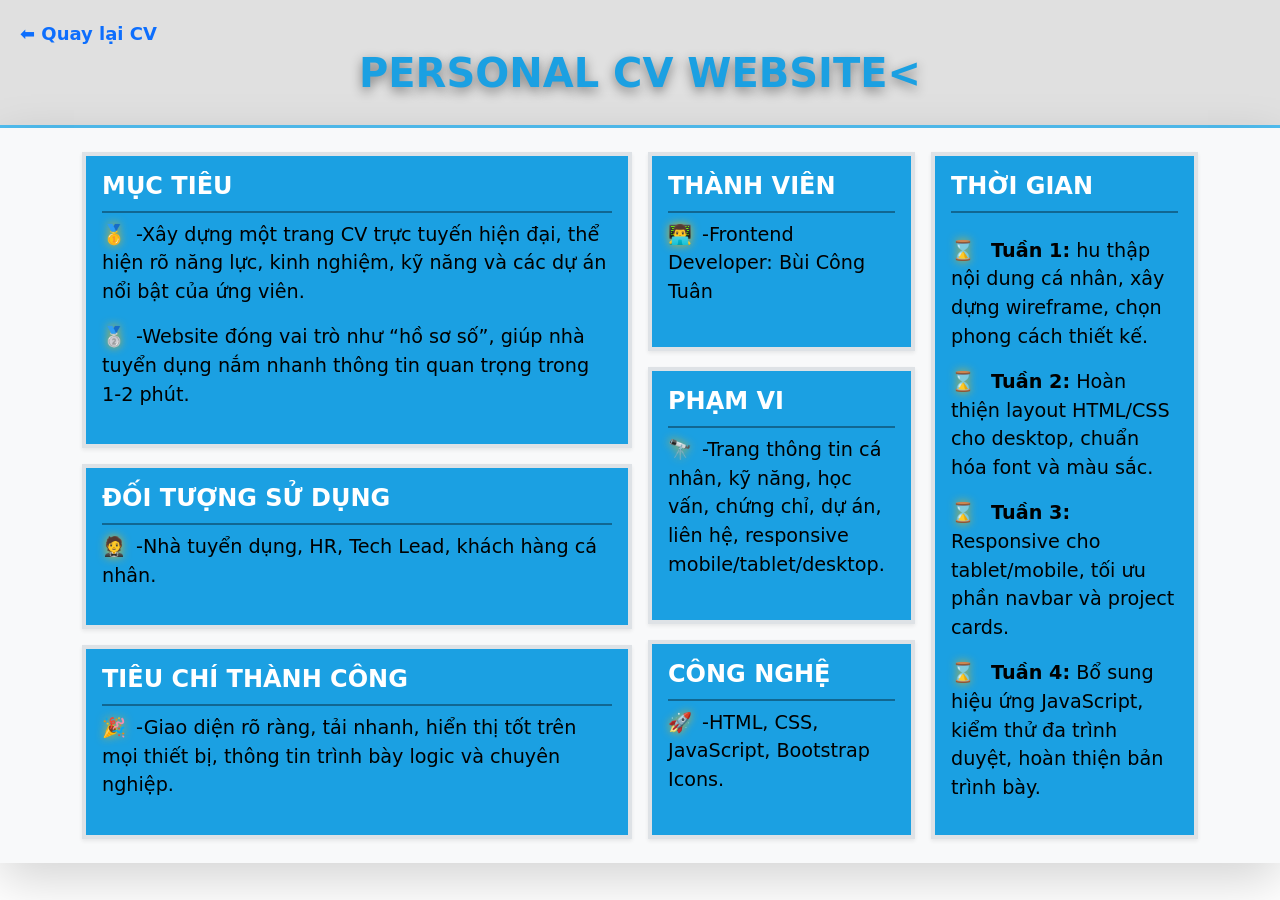
==== project/project-cv.html @ 1441276e "Add files via upload" ====
<!doctype html>
<html lang="en">
  <head>
    <meta charset="UTF-8" />
    <meta name="viewport" content="width=device-width, initial-scale=1.0" />
    <title>project-pet</title>
    <link
      href="https://cdn.jsdelivr.net/npm/bootstrap@5.3.8/dist/css/bootstrap.min.css"
      rel="stylesheet"
      integrity="sha384-sRIl4kxILFvY47J16cr9ZwB07vP4J8+LH7qKQnuqkuIAvNWLzeN8tE5YBujZqJLB"
      crossorigin="anonymous"
    />
    <link rel="stylesheet" href="project.css" />
  </head>
  <body>
    <header>
      <a href="/Assignment 03 Stater/index.html">⬅️ Quay lại CV</a>
      <h1 class="text-primary">PERSONAL CV WEBSITE<</h1>
    </header>
    <main class="container-fluid p-4 bg-light text-black shadow-lg">
      <div class="container">
        <div class="row g-3">
          <div class="col-lg-6 d-flex">
            <div class="d-flex flex-column h-100 gap-3">
              <div class="p-3 border border-4 bg-primary flex-grow-1 shadow-sm">
                <h2 class="text-white fw-bold fs-4">MỤC TIÊU</h2>
                <div>
                  <p>
                    <span class="icon">🥇</span>-Xây dựng một trang CV trực
                    tuyến hiện đại, thể hiện rõ năng lực, kinh nghiệm, kỹ năng
                    và các dự án nổi bật của ứng viên.
                  </p>
                  <p>
                    <span class="icon">🥈</span>-Website đóng vai trò như “hồ sơ
                    số”, giúp nhà tuyển dụng nắm nhanh thông tin quan trọng
                    trong 1-2 phút.
                  </p>
                </div>
              </div>
              <div class="p-3 border border-4 bg-primary flex-grow-1 shadow-sm">
                <h2 class="text-white fw-bold fs-4">ĐỐI TƯỢNG SỬ DỤNG</h2>
                <p>
                  <span class="icon">🤵</span>-Nhà tuyển dụng, HR, Tech Lead,
                  khách hàng cá nhân.
                </p>
              </div>
              <div class="p-3 border border-4 bg-primary flex-grow-1 shadow-sm">
                <h2 class="text-white fw-bold fs-4">TIÊU CHÍ THÀNH CÔNG</h2>
                <p>
                  <span class="icon">🎉</span>-Giao diện rõ ràng, tải nhanh,
                  hiển thị tốt trên mọi thiết bị, thông tin trình bày logic và
                  chuyên nghiệp.
                </p>
              </div>
            </div>
          </div>
          <div class="col-lg-3 d-flex">
            <div class="d-flex flex-column h-100 gap-3">
              <div class="p-3 border border-4 bg-primary flex-grow-1 shadow-sm">
                <h2 class="text-white fw-bold fs-4">THÀNH VIÊN</h2>
                <p>
                  <span class="icon">👨‍💻</span>-Frontend Developer: Bùi Công Tuân
                </p>
              </div>
              <div class="p-3 border border-4 bg-primary flex-grow-1 shadow-sm">
                <h2 class="text-white fw-bold fs-4">PHẠM VI</h2>
                <p>
                  <span class="icon">🔭</span>-Trang thông tin cá nhân, kỹ năng,
                  học vấn, chứng chỉ, dự án, liên hệ, responsive
                  mobile/tablet/desktop.
                </p>
              </div>
              <div class="p-3 border border-4 bg-primary flex-grow-1 shadow-sm">
                <h2 class="text-white fw-bold fs-4">CÔNG NGHỆ</h2>
                <p>
                  <span class="icon">🚀</span>-HTML, CSS, JavaScript, Bootstrap
                  Icons.
                </p>
              </div>
            </div>
          </div>

          <div class="col-lg-3">
            <div class="p-3 border border-4 bg-primary h-100 shadow-sm">
              <h2 class="text-white fw-bold fs-4">THỜI GIAN</h2>
              <div class="mt-4">
                <p>
                  <span class="icon">⌛</span> <b>Tuần 1:</b> hu thập nội dung
                  cá nhân, xây dựng wireframe, chọn phong cách thiết kế.
                </p>
                <p>
                  <span class="icon">⌛</span> <b>Tuần 2:</b> Hoàn thiện layout
                  HTML/CSS cho desktop, chuẩn hóa font và màu sắc.
                </p>
                <p>
                  <span class="icon">⌛</span> <b>Tuần 3:</b> Responsive cho
                  tablet/mobile, tối ưu phần navbar và project cards.
                </p>

                <p>
                  <span class="icon">⌛</span> <b>Tuần 4:</b> Bổ sung hiệu ứng
                  JavaScript, kiểm thử đa trình duyệt, hoàn thiện bản trình bày.
                </p>
              </div>
            </div>
          </div>
        </div>
      </div>
    </main>
    <script
      src="https://cdn.jsdelivr.net/npm/bootstrap@5.3.8/dist/js/bootstrap.bundle.min.js"
      integrity="sha384-FKyoEForCGlyvwx9Hj09JcYn3nv7wiPVlz7YYwJrWVcXK/BmnVDxM+D2scQbITxI"
      crossorigin="anonymous"
    ></script>
  </body>
</html>
---- project/project.css ----
/* Can thiệp vào gốc (root) của toàn bộ trang web */
:root {
  /* Thay đổi màu primary gốc thành màu xanh thương hiệu của em */
  --bs-primary: #1ba0e2;

  /* BÍ KÍP: Bootstrap 5 cần thêm mã RGB để tính toán độ trong suốt (opacity) */
  /* Mã HEX #1ba0e2 đổi sang RGB là 27, 160, 226 */
  --bs-primary-rgb: 27, 160, 226;
}
body {
  font-size: larger;
  color: #333333;
}
header {
  background: #e0e0e0;
  padding: 20px;
  border-bottom: 3px solid #50bef1;
}
h1 {
  text-align: center;
  font-weight: bold;
  text-shadow: 0 4px 12px rgba(0, 0, 0, 0.45);
}
header a {
  font-weight: bold;
  text-decoration: none;
  font-size: large;
}
main h2 {
  border-bottom: 2px solid rgba(0, 0, 0, 0.356);
  padding-bottom: 10px;
}
.bg-warning {
  box-shadow:
    0 2px 4px rgba(0, 0, 0, 0.05),
    0 10px 20px rgba(0, 0, 0, 0.05);
}
.icon {
  filter: drop-shadow(
    0 0 5px rgba(247, 181, 0, 0.8)
  ); /* Đổ bóng màu vàng gold */
  transform: scale(1.2); /* Phóng to nhẹ một chút */
  margin-right: 10px;
}
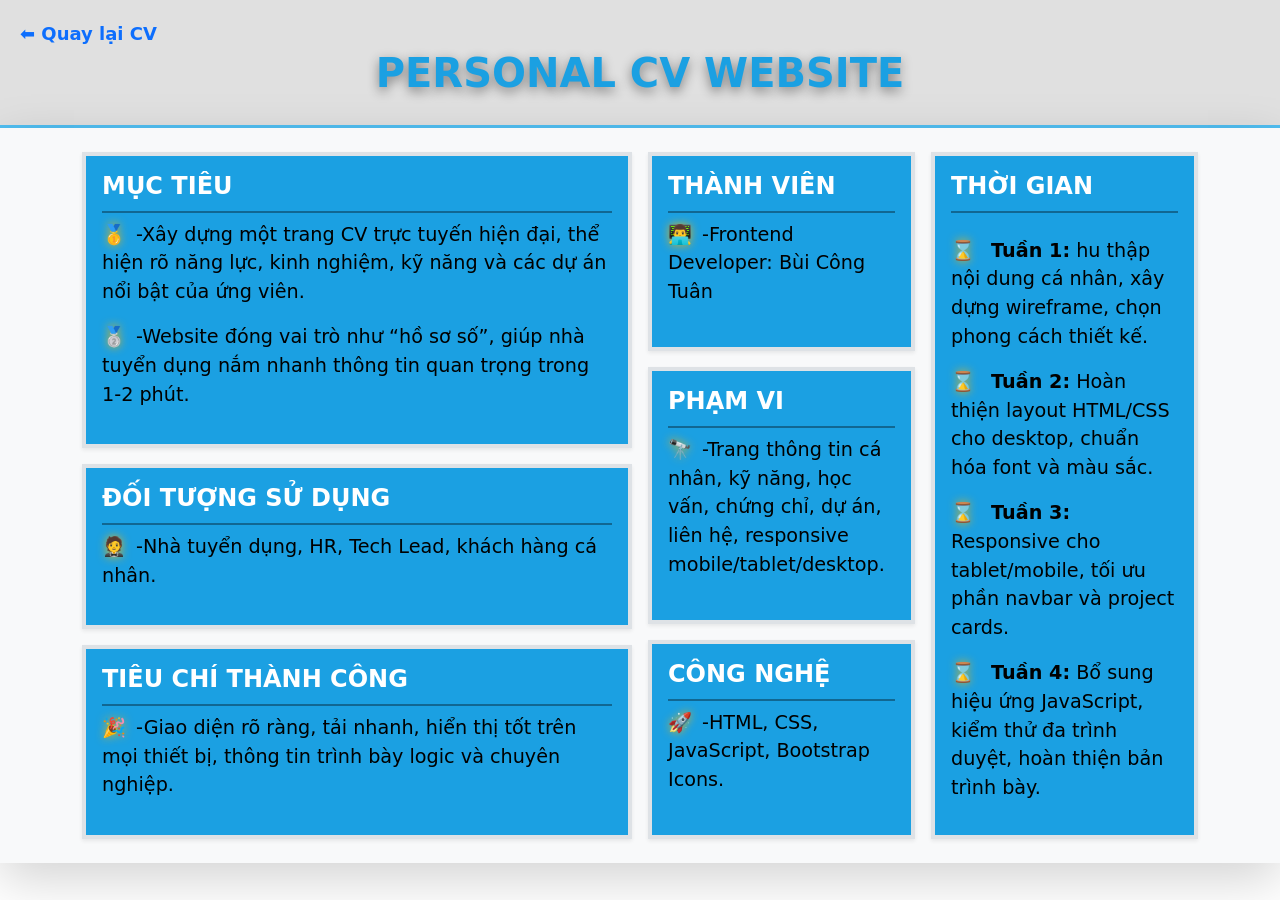
==== commit d85a8e01: "Fix formatting of the CV website header" ====
--- a/project/project-cv.html
+++ b/project/project-cv.html
@@ -15,7 +15,7 @@
   <body>
     <header>
       <a href="/Assignment 03 Stater/index.html">⬅️ Quay lại CV</a>
-      <h1 class="text-primary">PERSONAL CV WEBSITE<</h1>
+      <h1 class="text-primary">PERSONAL CV WEBSITE</h1>
     </header>
     <main class="container-fluid p-4 bg-light text-black shadow-lg">
       <div class="container">
